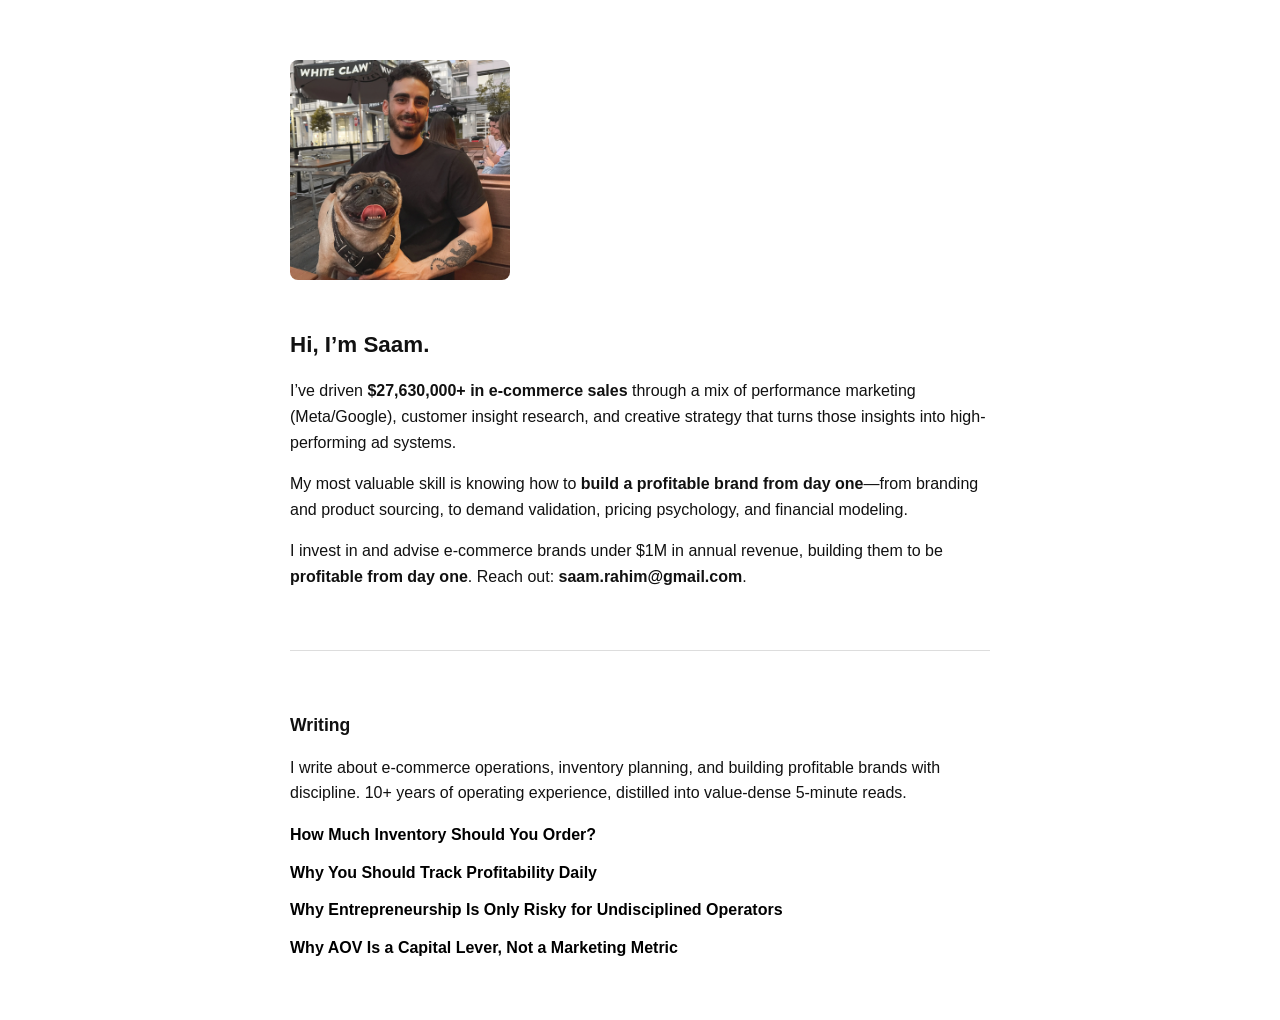
==== index.html @ dbfcc553 "Update index.html" ====
<!DOCTYPE html>
<html lang="en">
<head>
  <link rel="stylesheet" href="/styles.css">
  <link rel="icon" type="image/x-icon" href="/favicon.ico">

  <meta charset="UTF-8" />
  <meta name="viewport" content="width=device-width, initial-scale=1.0" />
  <title>Saam Rahim</title>

  <style>
    body {
      font-family: -apple-system, BlinkMacSystemFont, "Segoe UI", Roboto, Helvetica, Arial, sans-serif;
      background-color: #ffffff;
      color: #111;
      max-width: 700px;
      margin: 60px auto;
      padding: 0 20px;
      line-height: 1.6;
    }

    img {
      width: 220px;
      border-radius: 8px;
      margin-bottom: 24px;
    }

    h1 {
      font-size: 1.4em;
      font-weight: 600;
    }

    h2 {
      font-size: 1.1em;
      font-weight: 600;
      margin-top: 48px;
    }

    a {
      color: #000;
      text-decoration: none;
      font-weight: 600;
    }

    a:hover {
      text-decoration: underline;
    }

    hr {
      margin: 60px 0;
      border: 0;
      border-top: 1px solid #ddd;
    }
  </style>
</head>

<body>

  <img src="saam.jpg" alt="Saam Rahim with his dog Kobe" />

  <h1>Hi, I’m Saam.</h1>

  <p>
    I’ve driven <strong>$27,630,000+ in e-commerce sales</strong> through a mix of performance marketing (Meta/Google),
    customer insight research, and creative strategy that turns those insights into high-performing ad systems.
  </p>

  <p>
    My most valuable skill is knowing how to <strong>build a profitable brand from day one</strong>—from branding and product
    sourcing, to demand validation, pricing psychology, and financial modeling.
  </p>

  <p>
    I invest in and advise e-commerce brands under $1M in annual revenue, building them to be <strong>profitable from day one</strong>. Reach out: <strong>saam.rahim@gmail.com</strong>.
  </p>

  <hr>

  <!-- Writing Section -->
  <section>
    <h2>Writing</h2>

    <p>
      I write about e-commerce operations, inventory planning, and building profitable brands with discipline.
      10+ years of operating experience, distilled into value-dense 5-minute reads.
    </p>

    <ul style="list-style: none; padding-left: 0;">
      <li style="margin-bottom: 12px;">
        <a href="/writing/inventory-planning.html">
          How Much Inventory Should You Order?
        </a>
      </li>

      <li style="margin-bottom: 12px;">
        <a href="/writing/daily-profitability-tracker.html">
          Why You Should Track Profitability Daily
        </a>
      </li>

      <li style="margin-bottom: 12px;">
        <a href="/writing/why-entrepreneurship-is-only-risky.html">
          Why Entrepreneurship Is Only Risky for Undisciplined Operators
        </a>
      </li>

      <!-- NEW ARTICLE -->
      <li style="margin-bottom: 12px;">
        <a href="/writing/why-aov-is-a-capital-lever.html">
          Why AOV Is a Capital Lever, Not a Marketing Metric
        </a>
      </li>
    </ul>
  </section>

</body>
</html>
---- styles.css ----
body {
  font-family: -apple-system, BlinkMacSystemFont, "Segoe UI", Roboto, Helvetica, Arial, sans-serif;
  background-color: #ffffff;
  color: #111;
  max-width: 700px;
  margin: 60px auto;
  padding: 0 20px;
  line-height: 1.6;
}

img {
  width: 220px;
  border-radius: 8px;
  margin-bottom: 24px;
}

h1 {
  font-size: 1.4em;
  font-weight: 600;
}

h2 {
  font-size: 1.25em;
  font-weight: 600;
  margin-top: 48px;
}

h3 {
  font-size: 1.05em;
  font-weight: 600;
  margin-top: 28px;
  margin-bottom: 10px;
}

a {
  color: #000;
  text-decoration: none;
  font-weight: 600;
}

a:hover {
  text-decoration: underline;
}

ul {
  padding-left: 20px;
}

li {
  margin-bottom: 8px;
}
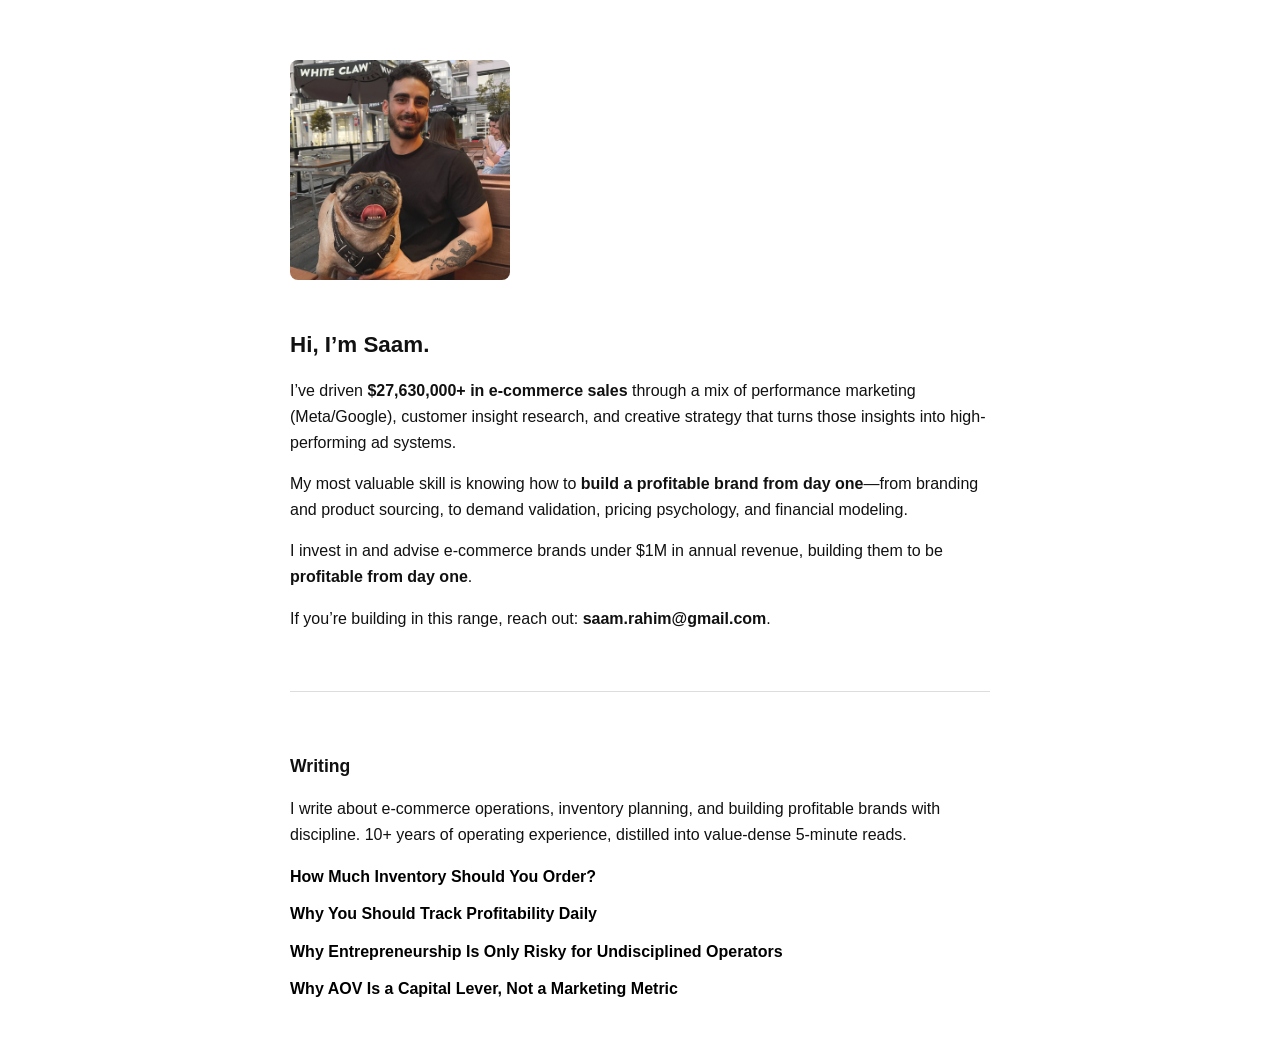
==== commit d312a361: "Update index.html" ====
--- a/index.html
+++ b/index.html
@@ -71,7 +71,11 @@
   </p>
 
   <p>
-    I invest in and advise e-commerce brands under $1M in annual revenue, building them to be <strong>profitable from day one</strong>. Reach out: <strong>saam.rahim@gmail.com</strong>.
+    I invest in and advise e-commerce brands under $1M in annual revenue, building them to be <strong>profitable from day one</strong>. 
+  </p>
+
+  <p>
+   If you’re building in this range, reach out: <strong>saam.rahim@gmail.com</strong>.
   </p>
 
   <hr>
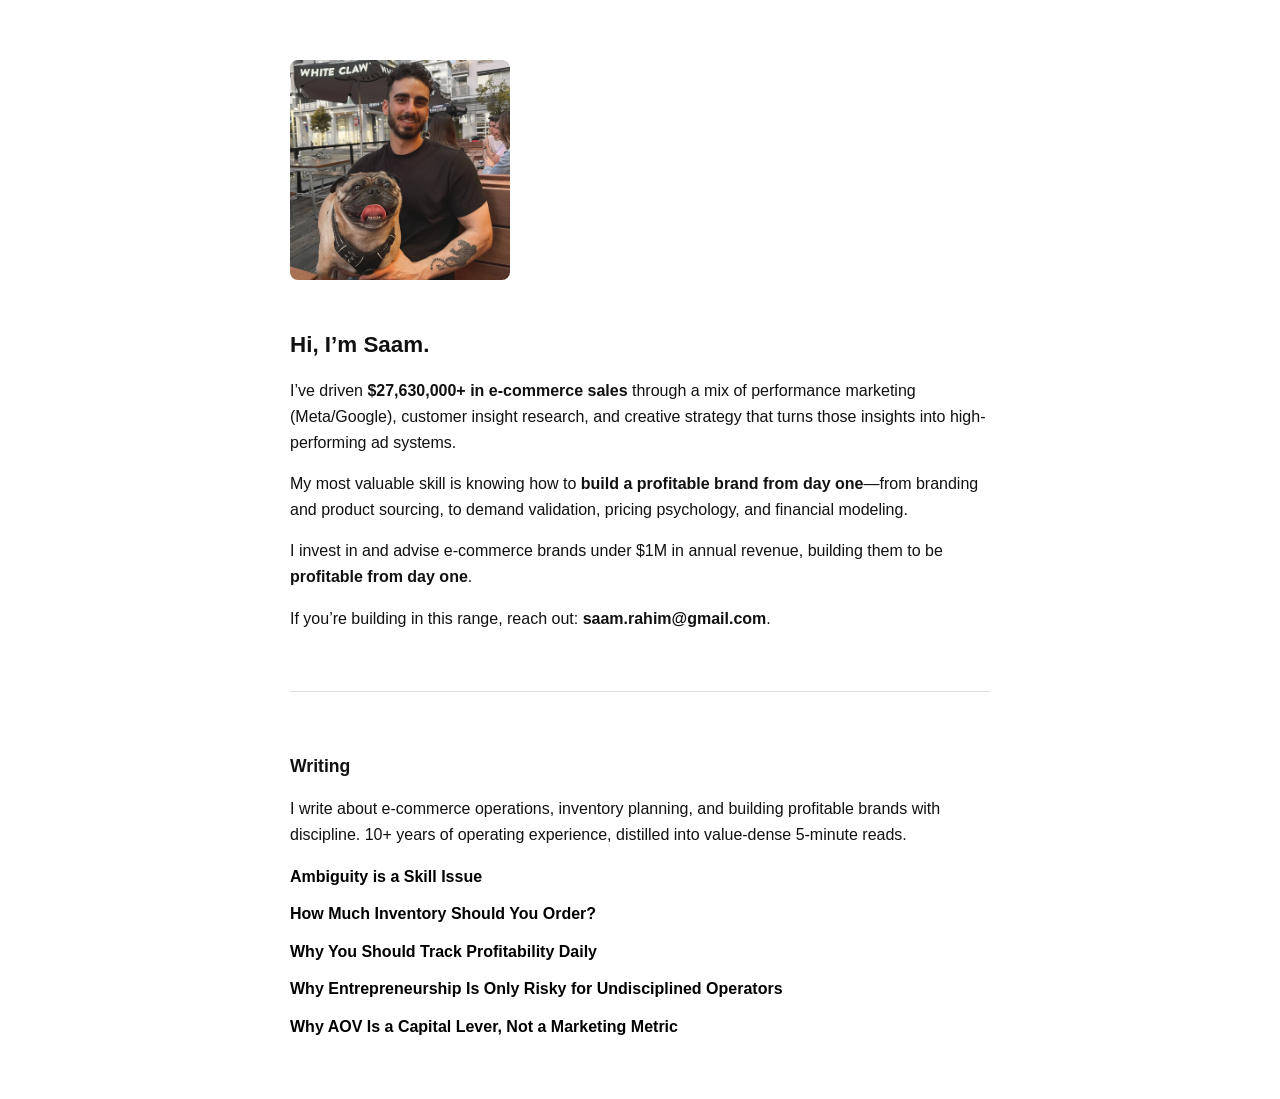
==== commit 9a3429f9: "Update index.html" ====
--- a/index.html
+++ b/index.html
@@ -91,6 +91,12 @@
 
     <ul style="list-style: none; padding-left: 0;">
       <li style="margin-bottom: 12px;">
+        <a href="/writing/ambiguity-is-a-skill-issue.html">
+          Ambiguity is a Skill Issue
+        </a>
+      </li>
+
+       <li style="margin-bottom: 12px;">
         <a href="/writing/inventory-planning.html">
           How Much Inventory Should You Order?
         </a>
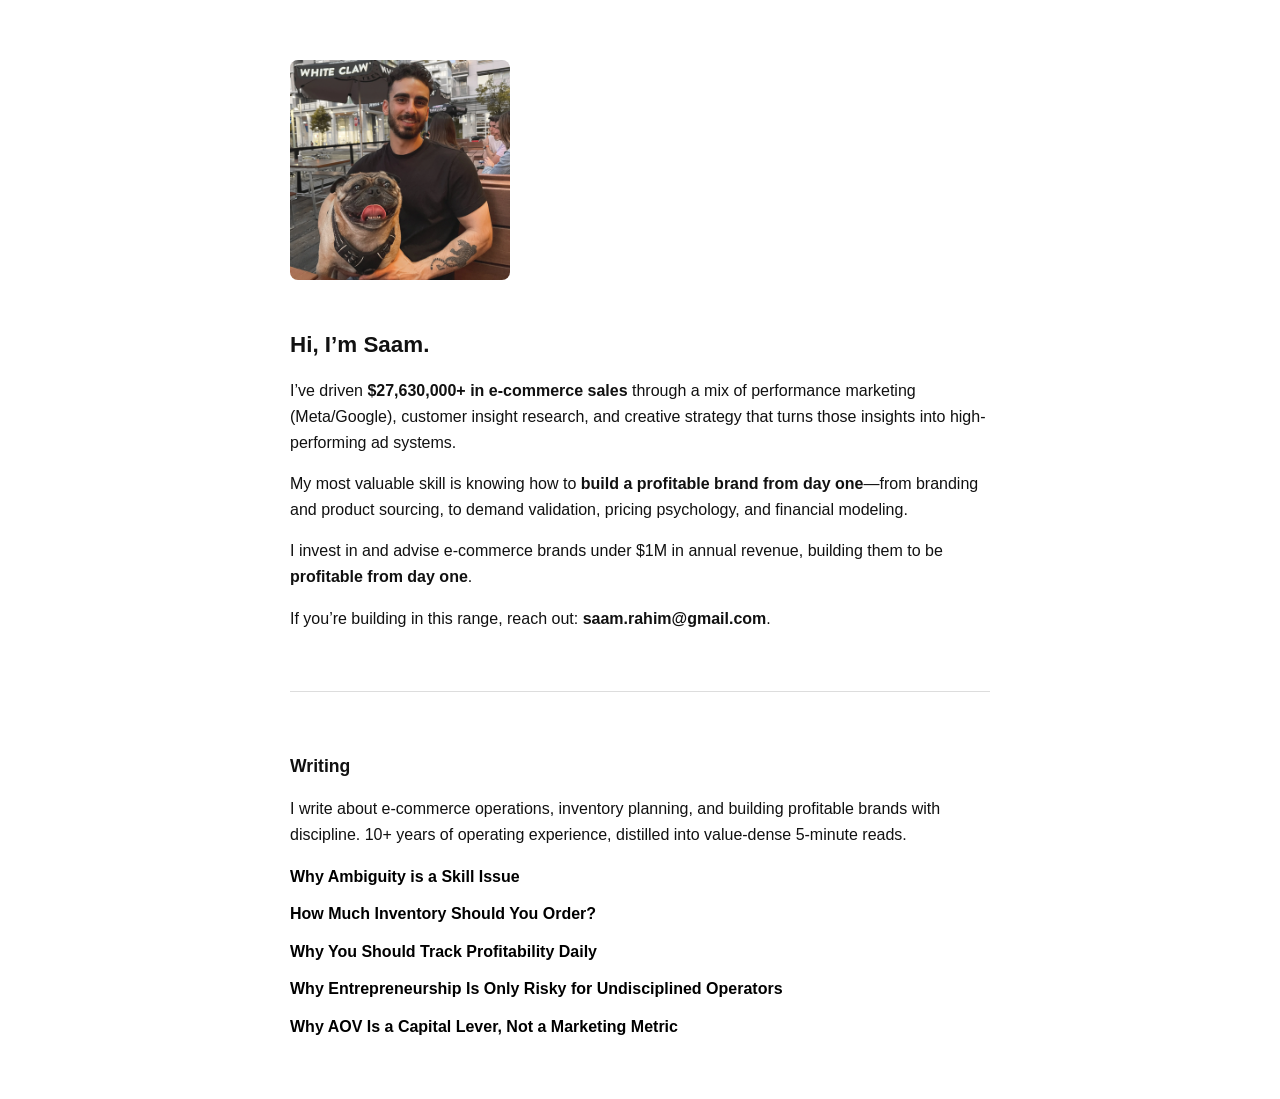
==== commit 6d98d083: "Update index.html" ====
--- a/index.html
+++ b/index.html
@@ -92,7 +92,7 @@
     <ul style="list-style: none; padding-left: 0;">
       <li style="margin-bottom: 12px;">
         <a href="/writing/ambiguity-is-a-skill-issue.html">
-          Ambiguity is a Skill Issue
+          Why Ambiguity is a Skill Issue
         </a>
       </li>
 
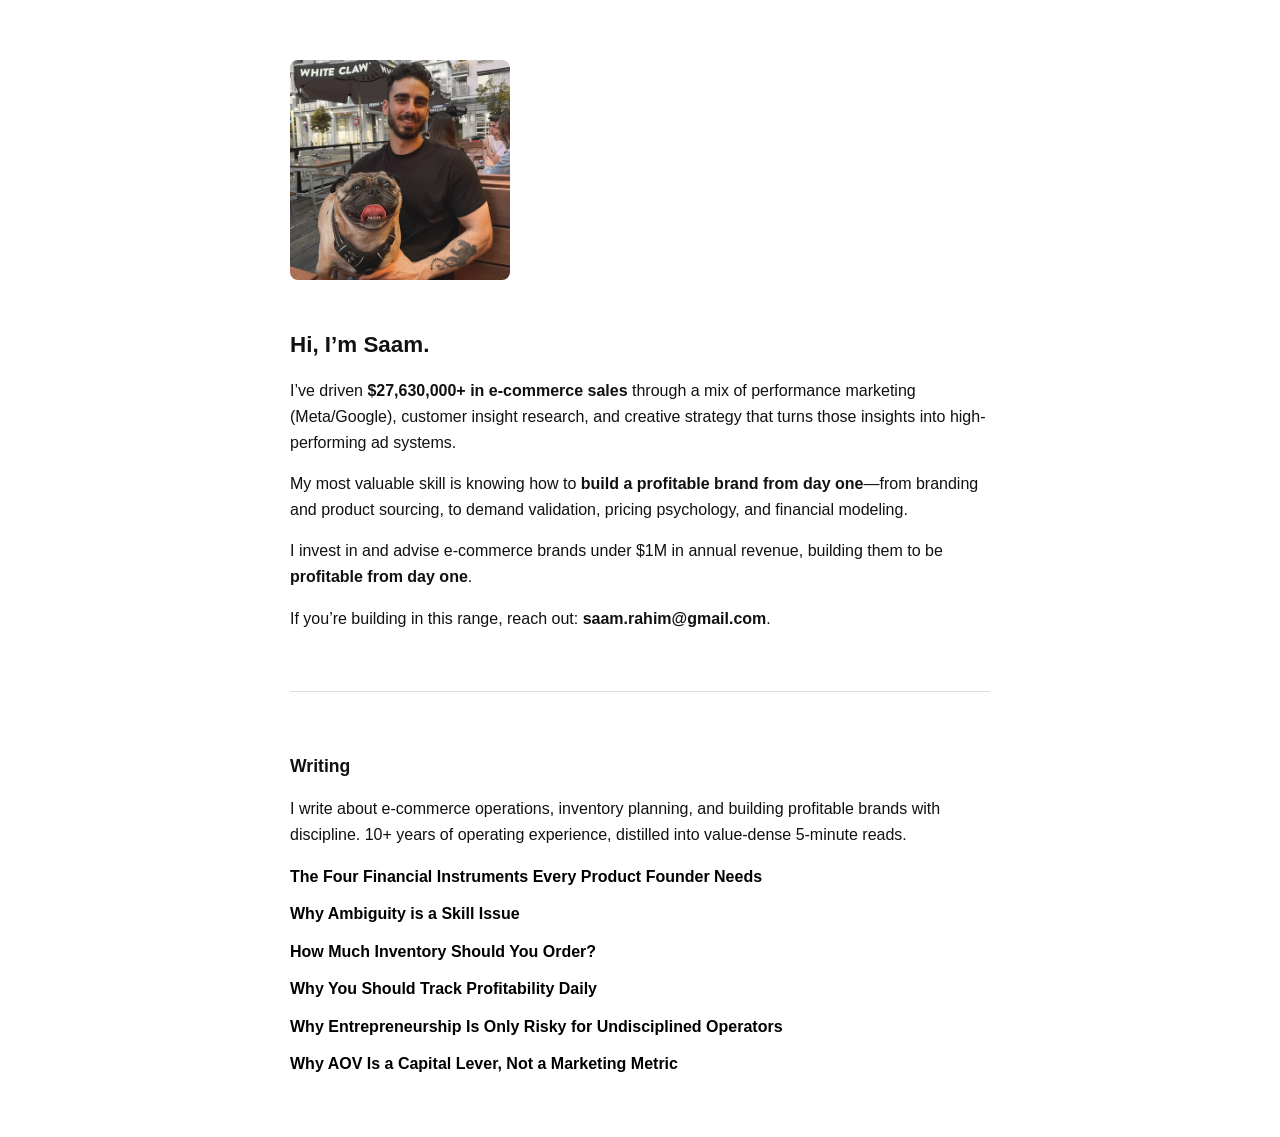
==== commit d8107bb0: "Update index.html" ====
--- a/index.html
+++ b/index.html
@@ -90,6 +90,13 @@
     </p>
 
     <ul style="list-style: none; padding-left: 0;">
+
+       <li style="margin-bottom: 12px;">
+        <a href="/writing/the-four-financial-instruments-every-product-founder-needs.html">
+          The Four Financial Instruments Every Product Founder Needs
+        </a>
+      </li>
+      
       <li style="margin-bottom: 12px;">
         <a href="/writing/ambiguity-is-a-skill-issue.html">
           Why Ambiguity is a Skill Issue
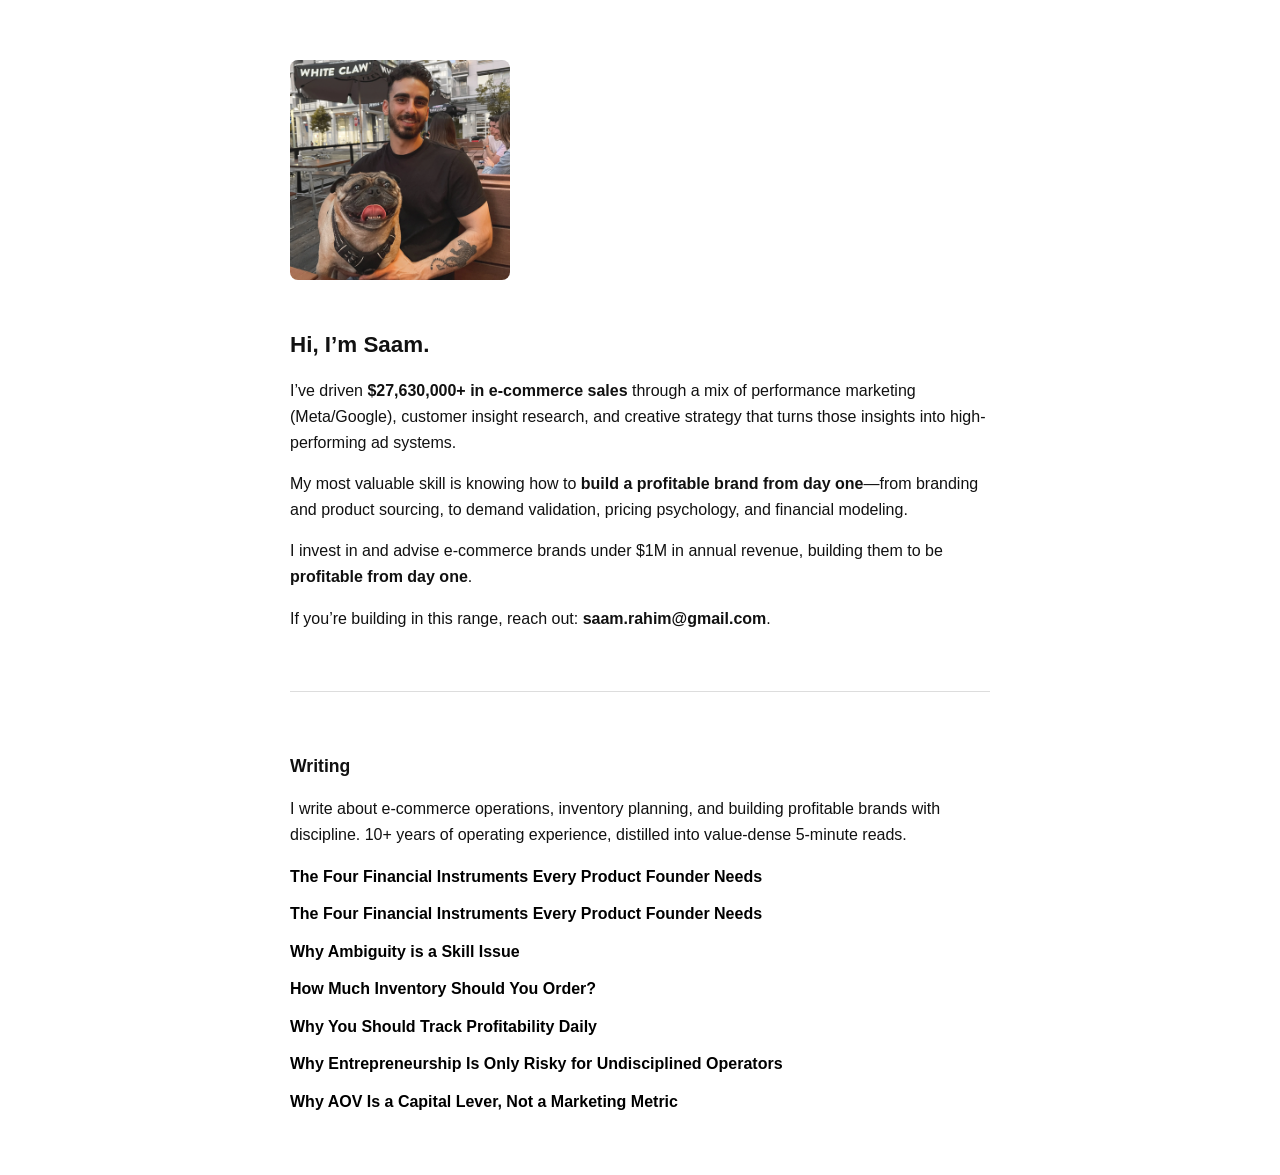
==== commit 56bcf824: "Update index.html" ====
--- a/index.html
+++ b/index.html
@@ -91,8 +91,14 @@
 
     <ul style="list-style: none; padding-left: 0;">
 
+      <li style="margin-bottom: 12px;">
+        <a href="/writing/Building-a-Clothing-Business-in-a-Permissioned-vs-Permissionless-World.html">
+          The Four Financial Instruments Every Product Founder Needs
+        </a>
+      </li>
+
        <li style="margin-bottom: 12px;">
-        <a href="/writing/the-four-financial-instruments-every-product-founder-needs.html">
+        <a href="/writing/The-Four-Financial-Instruments-Every-Product-Founder Needs.html">
           The Four Financial Instruments Every Product Founder Needs
         </a>
       </li>
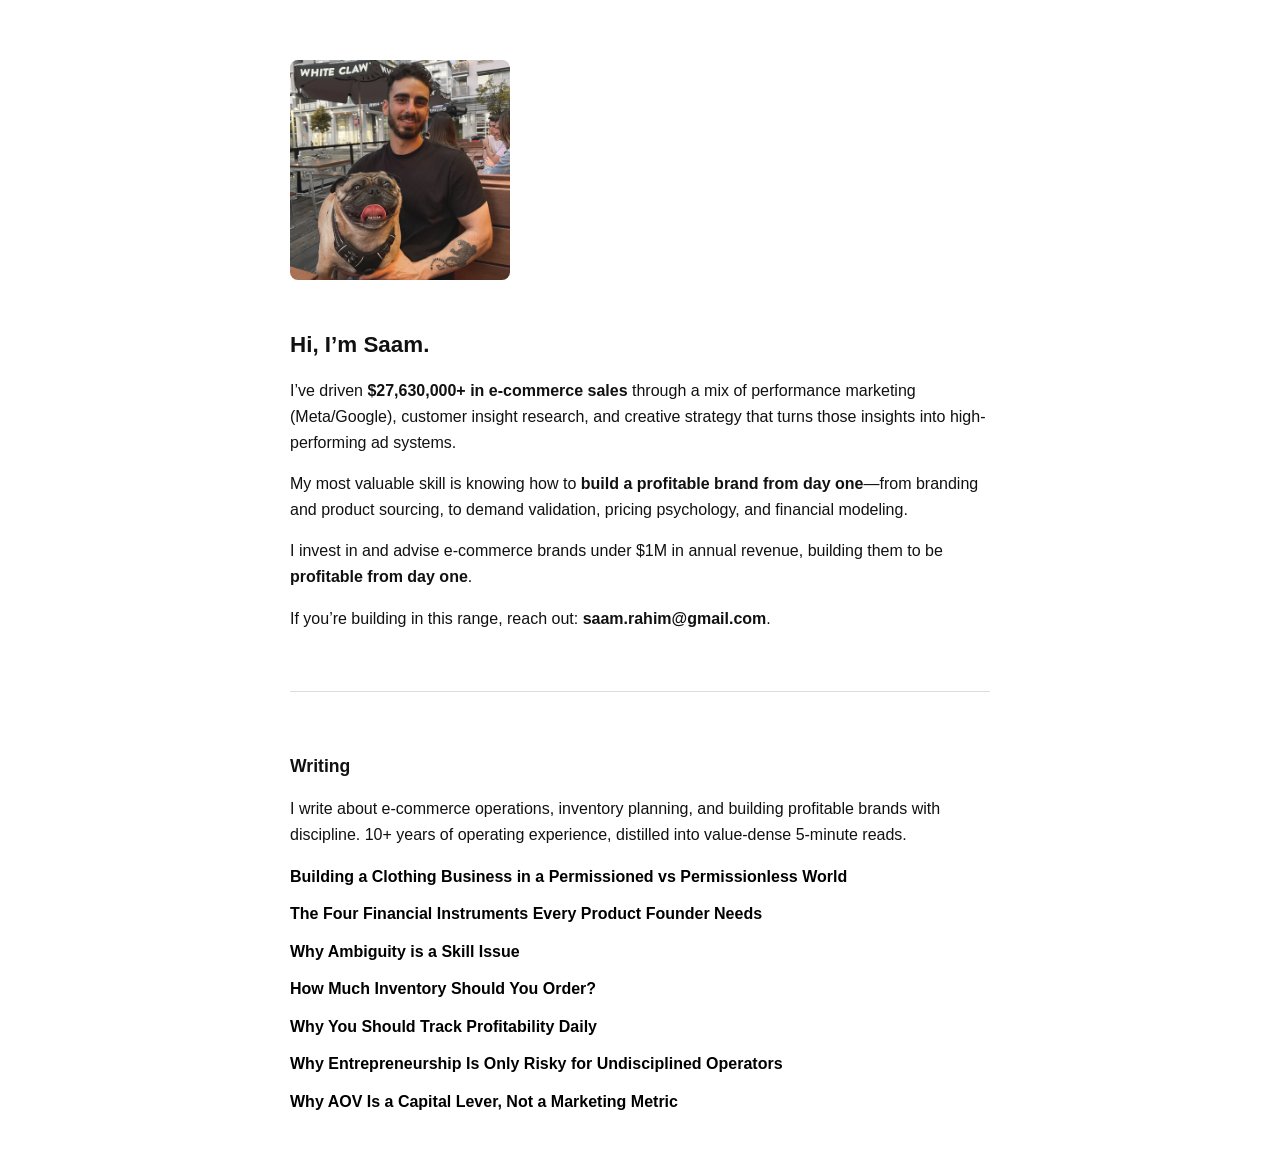
==== commit d206d782: "Update index.html" ====
--- a/index.html
+++ b/index.html
@@ -93,7 +93,7 @@
 
       <li style="margin-bottom: 12px;">
         <a href="/writing/Building-a-Clothing-Business-in-a-Permissioned-vs-Permissionless-World.html">
-          The Four Financial Instruments Every Product Founder Needs
+          Building a Clothing Business in a Permissioned vs Permissionless World
         </a>
       </li>
 
